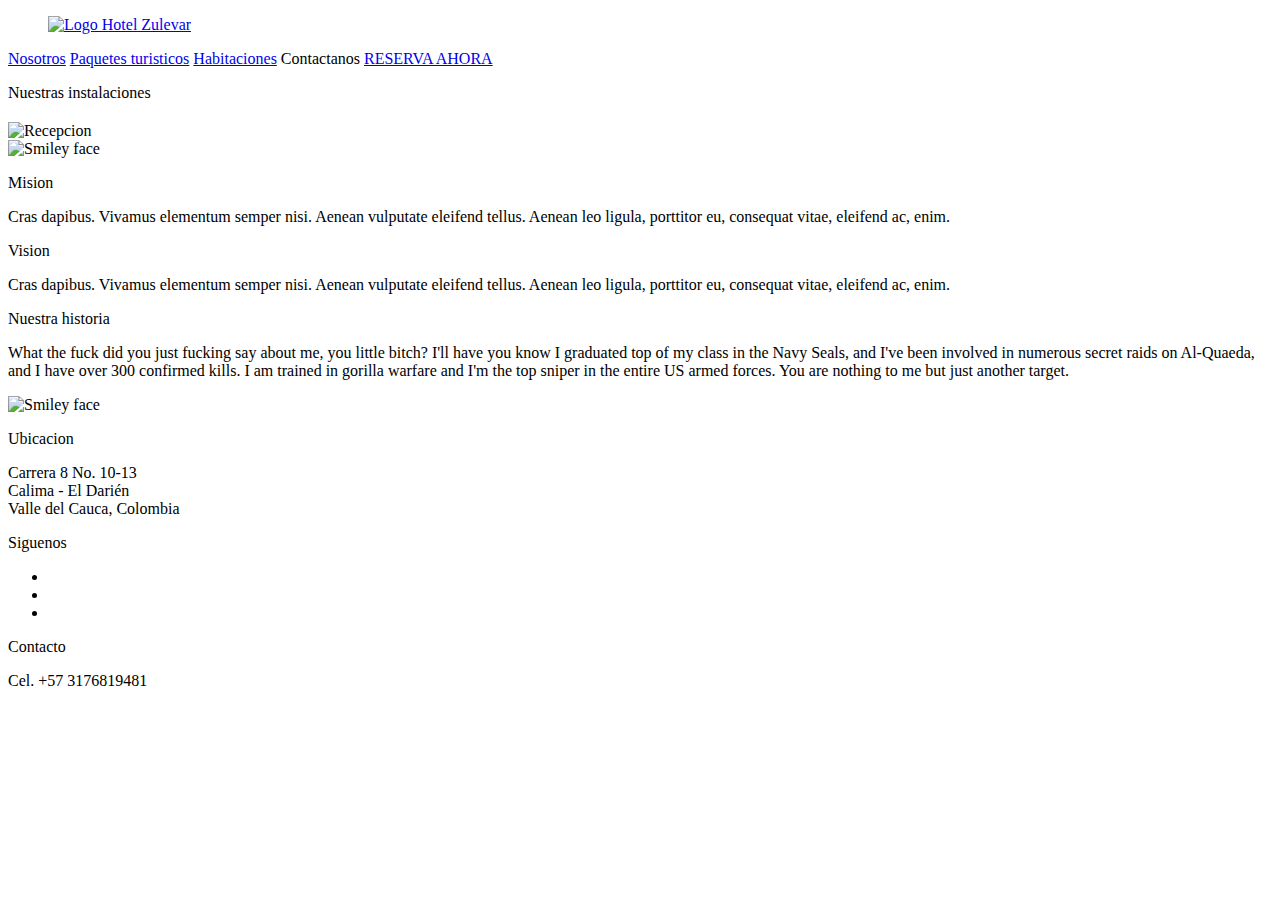
==== aboutUs.html @ 004ba403 "Adding 2 Pages" ====
<!DOCTYPE html>
<html lang="en">

<head>
    <meta charset="UTF-8">
    <meta http-equiv="X-UA-Compatible" content="IE=edge">
    <meta name="viewport" content="width=device-width, initial-scale=1.0">
    <title>Hotel zulevar - Nosotros</title>
    <link rel="stylesheet" href="styles/aboutUs.css" />
</head>

<body id="container" style="background: url('images/background.jpg') no-repeat; max-width: 4000px; background-size:cover; min-height: 100%;">
    <div id="main-content">
        <header id="header">
            <div id="WelcomeContent">
                <figure id="logo">
                    <a href="/index.html">
                        <img id="logo-img" src="images/logo.png" alt="Logo Hotel Zulevar" style="width: 100%; height: auto">
                    </img></a>
                    <figcaption></figcaption>
                </figure>
                <div id="navigation-bar">                                        
                    <nav class="nav-bar">
                        <a href="/aboutUs.html" class="text-nav">Nosotros</a>
                        <a href="/touristPacks.html" class="text-nav">Paquetes turisticos</a>
                        <a href="https://youtu.be/dQw4w9WgXcQ" class="text-nav">Habitaciones</a>
                        <a hhref="https://youtu.be/dQw4w9WgXcQ" class="text-nav">Contactanos</a>
                        <a href="/reservation.html" class="button-form">RESERVA AHORA</a>
                    </nav>
                </div>
            </div>
        </header>        
        <div id="content">
            <div id="div-our-instalations">
                <div id="our-instalations">
                    <p id="our-instalations-text">Nuestras instalaciones</p>
                </div>                
            </div>

            <!-- Posible portada con slides al igual que en index -->
            <div style="width: 100%; margin-top: 20px">
                <img class="home-page-img" src="images/aboutUs/recepcion.jpg" alt="Recepcion" width="100%" height="400">
            </div>
            
            <div id="content-info">
                <div class="row">
                    <div class="column">
                        <img class="home-page-img"
                            src="images/aboutUs/fachada.jpg"
                            alt="Smiley face" width="100%">
                    </div>
                    <div class="column">
                        <div class="div-we">
                            <p class=div-we-text>Mision</p>
                        </div>
                        <p class="div-we-info">Cras dapibus. Vivamus elementum semper nisi. Aenean vulputate eleifend tellus. Aenean leo ligula, porttitor eu, consequat vitae, eleifend ac, enim. </p>
                        <div class="div-we">
                            <p class="div-we-text">Vision</p>
                        </div>
                        <p class="div-we-info">
                            Cras dapibus. Vivamus elementum semper nisi. Aenean vulputate eleifend tellus. Aenean leo ligula, porttitor eu, consequat vitae, eleifend ac, enim. 
                        </p>                    
                    </div>
                </div>
                <div class="row">
                    <div class="column">
                        <div class="div-we">
                            <p class="div-we-text">Nuestra historia</p>
                        </div>
                        <p class="div-we-info">What the fuck did you just fucking say about me, you little bitch? I'll have you know
                            I graduated top
                            of my class in the Navy Seals, and I've been involved in numerous secret raids on Al-Quaeda, and I
                            have over 300
                            confirmed kills. I am trained in gorilla warfare and I'm the top sniper in the entire US armed
                            forces. You are
                            nothing to me but just another target. </p>
                    </div>
                    <div class="column">
                        <img class="home-page-img"
                            src="images/aboutUs/entrada.jpg" alt="Smiley face"
                            width="100%" height="500">
                    </div>
                </div>    
            </div>
                    
        </div>
        <footer class="footer">
            <div class="footer-group">
                <div class="footer-item-list">
                    <p class="item-p">Ubicacion</p>
                    <p class="item-p">Carrera 8 No. 10-13<br>
                        Calima - El Darién<br>
                        Valle del Cauca, Colombia</p>
                </div>
            </div>
            <div class="footer-group">
                <div class="footer-item-list">
                    <p class="item-p">Siguenos</p>
                    <ul class="footer-ul">
                        <li>
                            <a href="#" class="fa fa-facebook icon-size" style="color:#003F63;"></a>
                        </li>
                        <li>
                            <a href="#" class="fa fa-instagram icon-size" style="color:#D3A13D;"></a>
                        </li>
                        <li>
                            <a href="#" class="fa fa-whatsapp icon-size" style="color:#003F63;"></a>
                        </li>
                    </ul>
                </div>
            </div>
            <div class="footer-group">
                <div class="footer-item-list">
                    <p class="item-p">Contacto</p>
                    <p class="item-p">Cel. +57 3176819481</p>
                </div>
            </div>
        </footer>
    </div>
    <script src="https://kit.fontawesome.com/1dbf08d76b.js" crossorigin="anonymous"></script>
</body>

</html>
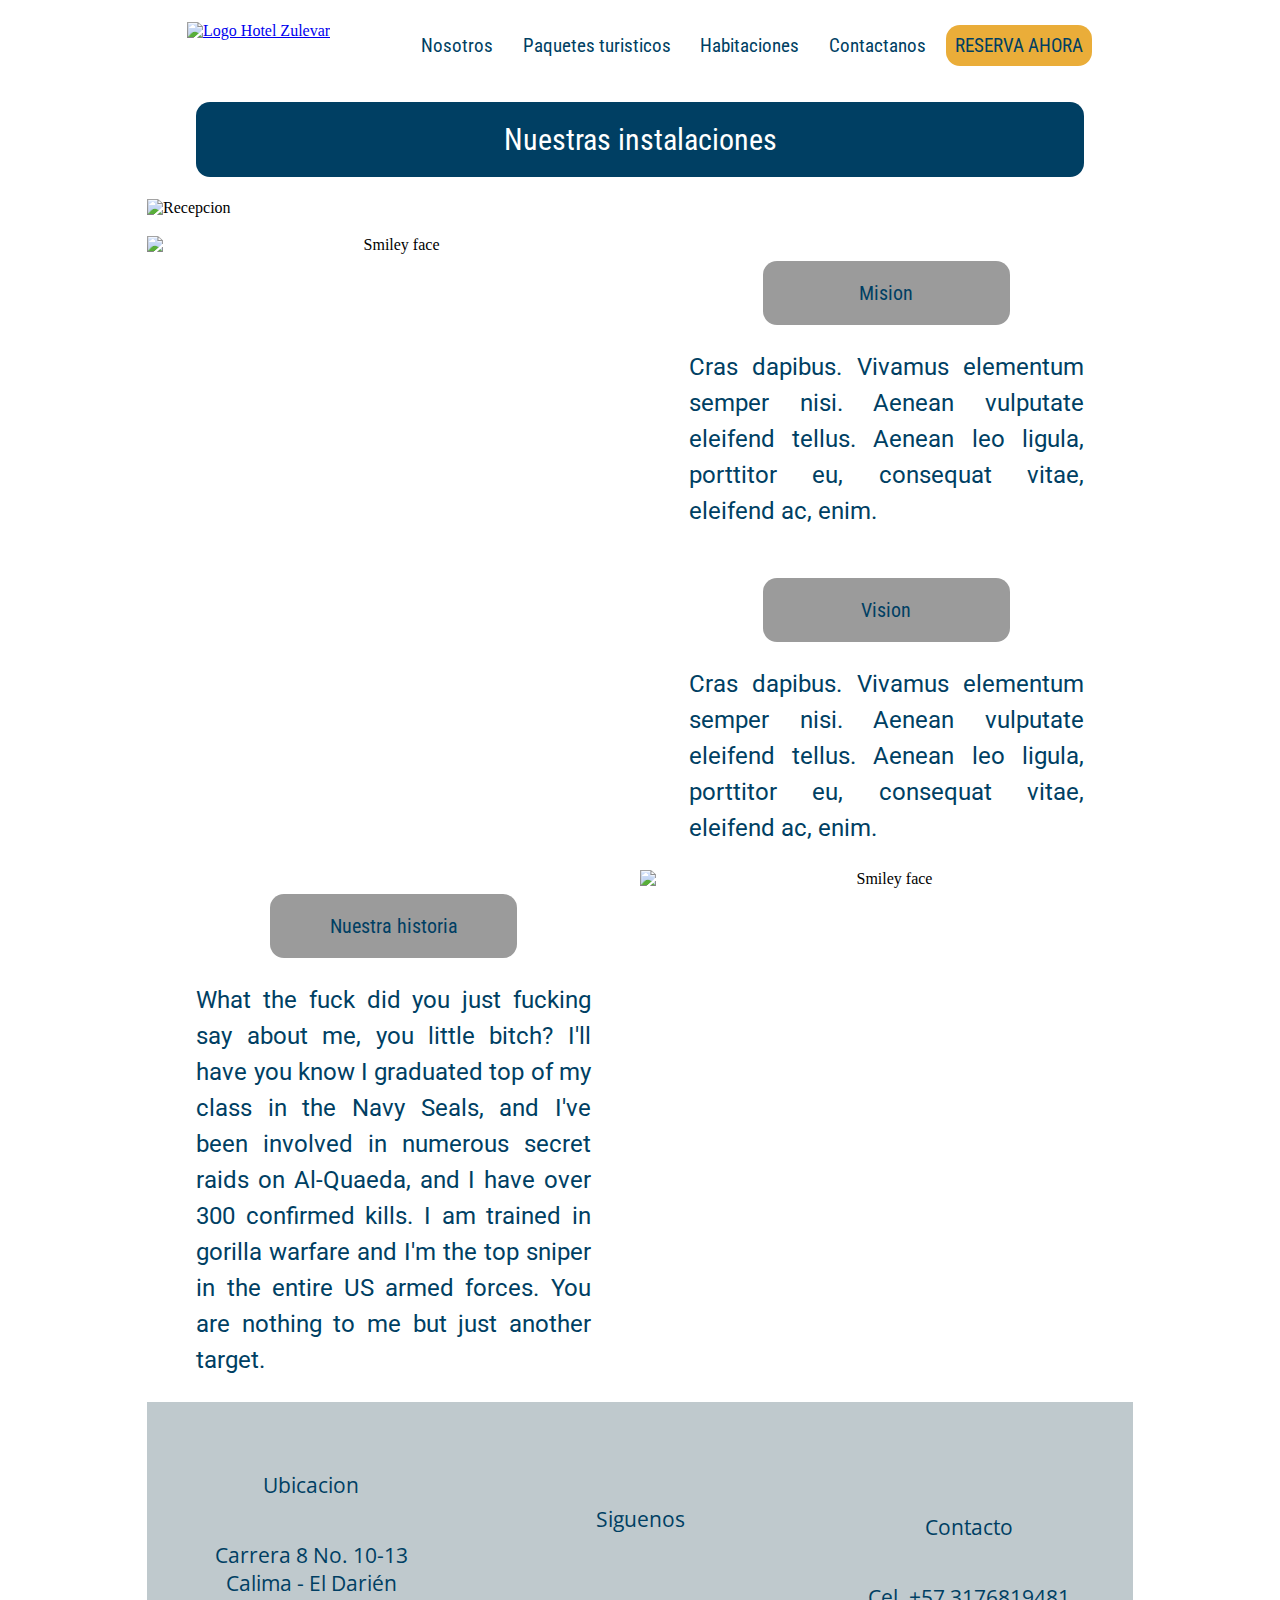
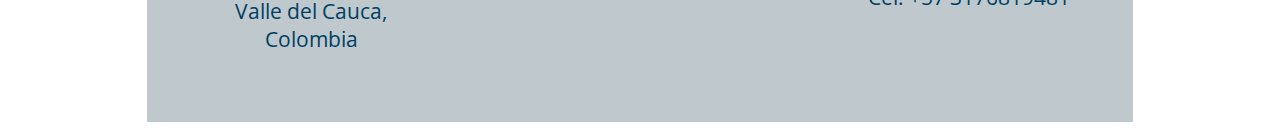
==== commit 490f68e6: "I made confirm.html look good B)" ====
--- a/aboutUs.html
+++ b/aboutUs.html
@@ -19,7 +19,7 @@
                     </img></a>
                     <figcaption></figcaption>
                 </figure>
-                <div id="navigation-bar">                                        
+                <div id="navigation-bar">
                     <nav class="nav-bar">
                         <a href="/aboutUs.html" class="text-nav">Nosotros</a>
                         <a href="/touristPacks.html" class="text-nav">Paquetes turisticos</a>
@@ -29,19 +29,19 @@
                     </nav>
                 </div>
             </div>
-        </header>        
+        </header>
         <div id="content">
             <div id="div-our-instalations">
                 <div id="our-instalations">
                     <p id="our-instalations-text">Nuestras instalaciones</p>
-                </div>                
+                </div>
             </div>
 
             <!-- Posible portada con slides al igual que en index -->
             <div style="width: 100%; margin-top: 20px">
                 <img class="home-page-img" src="images/aboutUs/recepcion.jpg" alt="Recepcion" width="100%" height="400">
             </div>
-            
+
             <div id="content-info">
                 <div class="row">
                     <div class="column">
@@ -59,7 +59,7 @@
                         </div>
                         <p class="div-we-info">
                             Cras dapibus. Vivamus elementum semper nisi. Aenean vulputate eleifend tellus. Aenean leo ligula, porttitor eu, consequat vitae, eleifend ac, enim. 
-                        </p>                    
+                        </p>
                     </div>
                 </div>
                 <div class="row">
@@ -80,9 +80,9 @@
                             src="images/aboutUs/entrada.jpg" alt="Smiley face"
                             width="100%" height="500">
                     </div>
-                </div>    
+                </div>
             </div>
-                    
+
         </div>
         <footer class="footer">
             <div class="footer-group">
--- a/styles/aboutUs.css
+++ b/styles/aboutUs.css
@@ -0,0 +1,508 @@
+@import url('https://fonts.googleapis.com/css2?family=Libre+Baskerville&display=swap');
+@import url('https://fonts.googleapis.com/css2?family=Open+Sans:wght@600&display=swap');
+@import url('https://fonts.googleapis.com/css2?family=Roboto+Condensed&display=swap');
+@import url('https://fonts.googleapis.com/css2?family=Roboto:wght@300;400;500&display=swap');
+
+
+:root {
+  --color-caracteristico: rgb(0, 63, 99);
+}
+
+p {
+  font-family: 'Open Sans', sans-serif;
+  font-size: 24px;
+  color: #505050;
+}
+
+h2 {
+  font-family: "Libre Baskerville",serif;
+  font-size: 31px;
+  color: #3E3F46;
+}
+
+ul, li {
+  display: inline;
+  width: 100%;
+}
+
+li {
+  margin: 5%;
+}
+
+img {
+  vertical-align: middle;
+}
+
+.mySlides {
+  display: none;
+}
+
+.slideshow-container {
+  max-width: 100%;
+  position: relative;
+  margin: auto;
+}
+
+/* The dots/bullets/indicators */
+.dot {
+  height: 100%;
+  width: 25%;
+  margin: 0 2%;
+  background-color: #717171;
+  display: inline-block;
+  transition: background-color 0.6s ease;
+  opacity: 0.5;
+
+}
+
+.dot-position {
+  position: absolute;
+  width: 30%;
+  height: 7px;
+  top: 93%;
+  left: 36.5%;
+}
+
+.active {
+  background-color: #e6e6e6;
+  opacity: 0.8;
+}
+
+/* Fading animation */
+.fade {
+  -webkit-animation-name: fade;
+  -webkit-animation-duration: 1.5s;
+  animation-name: fade;
+  animation-duration: 1.5s;
+}
+
+/* On smaller screens, decrease text size */
+@media only screen and (max-width: 300px) {
+  .text {font-size: 11px}
+}
+
+@-webkit-keyframes fade {
+  from {opacity: .4}
+  to {opacity: 1}
+}
+
+@keyframes fade {
+  from {opacity: .4}
+  to {opacity: 1}
+}
+/* =============================== BODY ===============================*/
+#container {
+  display: flex;
+  justify-content: center;
+  height: auto;
+}
+
+#main-content {
+  background: white;
+  width: 78%;
+  border-radius: 14px;
+  height: auto;
+}
+
+/* =============================== HEADER ===============================*/
+#header{
+  display: flex;
+  justify-content: center;
+  height: auto;
+}
+
+#WelcomeContent {
+  margin-top: 2vw;
+  width: 100%;
+  height: auto;
+  display: flex;
+  flex-direction: row;
+  justify-content: center;
+  -webkit-border-top-left-radius: 14px;
+  -webkit-border-top-right-radius: 14px;
+  -moz-border-radius-topleft: 14px;
+  -moz-border-radius-topright: 14px;
+  border-top-left-radius: 14px;
+  border-top-right-radius: 14px;
+}
+
+#logo {
+  margin-top: -1vw;
+  width: 20%;
+}
+
+#navigation-bar {
+  width: 80%;
+  height: auto;
+  align-self: flex-end;
+  display: flex;
+  justify-content: space-between;
+}
+
+.nav-bar {
+  margin-bottom: 2vw;
+  height: auto;
+}
+
+.text-nav {
+  margin-left: 0.2em;
+  margin-right: 0.2em;
+  text-align: center;
+  background: none;
+  border: none;
+  text-align: center;
+  text-decoration: none;
+  height: 4vw;
+  cursor: pointer;
+
+  padding: 0.7vw;
+  text-align: center;
+  font-family: Roboto Condensed;
+  font-style: normal;
+  font-size: 1.5vw;
+  color: #003F63;
+  text-decoration: none;
+}
+
+.text-nav:hover {
+  background: #EAAD39;
+  border: none;
+  border-radius: 14px;
+}
+
+.button-form {
+  background: #EAAD39;
+  border-radius: 14px;
+  margin-left: 0.2em;
+  margin-right: 0.2em;
+  text-align: center;
+  border: none;
+  text-align: center;
+  text-decoration: none;
+  height: 4vw;
+  cursor: pointer;
+
+  padding: 0.7vw;
+  text-align: center;
+  font-family: Roboto Condensed;
+  font-style: normal;
+  font-size: 1.5vw;
+  color: #003F63;
+  text-decoration: none;
+}
+
+.button-form:hover {
+  background: #003F63;
+  height: 4vw;
+  color: white;
+}
+
+.home-page-img {
+  flex-shrink: 0;
+  min-width: 100%;
+  min-height: 100%;
+  object-fit: cover;
+}
+
+/* =============================== CONTENT ===============================*/
+
+#div-our-instalations {
+  width: 90%;
+  height: 80%;
+  background: var(--color-caracteristico);
+  justify-self: center;
+  -webkit-border-radius: 14px;
+  -moz-border-radius: 14px;
+  border-radius: 14px;
+  margin-top: 20px;
+}
+
+#our-instalations {
+  text-align: center;
+}
+
+#our-instalations-text {
+  margin: 20px;
+  color: #FFFFFF;
+  font-family: Roboto Condensed;
+  font-style: normal;
+  font-weight: normal;
+  font-size: 30px;
+}
+
+.div-we {
+  margin-top: 5%;
+  width: 50%;
+  background: #9b9b9b; 
+  -webkit-border-radius: 14px;
+  -moz-border-radius: 14px;
+  border-radius: 14px;
+}
+
+.div-we-text {
+  color: var(--color-caracteristico);
+  font-family: Roboto Condensed;
+  font-style: normal;
+  font-weight: normal;
+  font-size: 20px;
+}
+
+.div-we-info {
+  width: 80%;
+  text-align: justify;
+  font-family: Roboto;
+  font-style: normal;
+  font-weight: normal;
+  font-size: 1.5em;
+  line-height: 1.5em;
+  color: #003F63;
+}
+
+#content {
+  display:flex;
+  flex-direction: column;
+  align-items: center;
+  justify-content: center;
+  width: 100%;
+  background: white;
+}
+
+#content-info {
+  margin-top: 2%;
+}
+
+.row {
+  display: flex;
+  flex-direction: row;
+  width: 100%;
+}
+
+.column{
+  text-align: center;
+  float: left;
+  width: 50%;
+  max-width: 50%;
+  height: auto;
+  display: flex;
+  justify-content: center;
+  align-items: center;
+  overflow: hidden;
+  flex-direction: column;
+}
+
+/* ================================ FOOTER ================================ */
+
+.footer {
+  left: 0;
+  bottom: 0;
+  width: 100%;
+  height: 20em;
+  background-color: #BFC9CD ;
+  color: white;
+  text-align: center;
+  display: flex;
+  justify-content: center;
+  align-items: center;
+}
+
+.item-p {
+  margin-left: 15%;
+  margin-right: 15%;
+  font-size: 1.7em;
+  color: #003F63;
+}
+
+.button {
+  background-color: #2c2c2c;
+  border: none;
+  padding: 15px 40px;
+  text-align: center;
+  text-decoration: none;
+  display: inline-block;
+  font-size: 16px;
+  margin: 4px 2px;
+  cursor: pointer;
+}
+
+.footer-text {
+  font-family: 'Open Sans', sans-serif;
+  color: #afb2bb;
+  text-decoration: none;
+}
+
+.footer-group {
+  width: 60%;
+  height: 100%;
+  text-align: center;
+  display: flex;
+  justify-content: center;
+  align-items: center;
+  flex-direction: column;
+}
+
+.footer-item-list {
+  width: 100%;
+  height: 100%;
+  display: flex;
+  justify-content: center;
+  align-items: center;
+  flex-direction: column;
+}
+
+.footer-ul {
+  padding-inline-start: 0px;
+}
+
+.icon-size {
+  font-size: 3em;
+}
+
+/* ============================== RESPONSIVE ============================== */
+
+@media screen and (max-width: 1280px) {
+  .item-p {
+    font-size: 1.3em;
+  }
+}
+
+@media screen and (max-width: 900px) {
+  #logo {
+    width: 20%;
+    align-self: center;
+  }
+
+  #WelcomeContent {
+    width: 100%;
+    height: auto;
+    display: flex;
+    flex-direction: column;
+    align-content: center;
+    justify-content: center;
+  }
+
+  #navigation-bar {
+    width: 100%;
+    display: flex;
+  }
+
+  .text-nav{
+    padding: 1px;
+    font-size: 1.2em;
+    border-radius: 5px;
+  }
+}
+
+@media screen and (max-width: 768px) {
+  #logo {
+    width: 50%;
+  }
+
+  #navigation-bar {
+    width: 100%;
+  }
+
+  .row {
+    flex-direction: column;
+  }
+
+  .column{
+    width: 100%;
+    max-width: 100%;
+  }
+
+
+}
+
+@media screen and (max-width: 540px) {
+
+  #main-content {
+    width: 100%;
+    height: auto;
+  }
+
+  #WelcomeContent {
+    width: 100%;
+    height: auto;
+    display: flex;
+    flex-direction: column;
+    align-content: center;
+    justify-content: center;
+  }
+
+  #logo {
+    width: 70%;
+    align-self: center;
+  }
+
+  #navigation-bar {
+    width: 100%;
+    display: flex;
+  }
+
+  .text-nav{
+    padding: 1px;
+    font-size: 1em;
+    border-radius: 5px;
+  }
+
+  .button-form {
+    height: 25px;
+    border-radius: 5px;
+    font-size: 1em;
+    padding: 3px;
+  }
+
+  #about-us-text {
+    font-size: 1em;
+  }
+
+  .about-us-info-text {
+    font-size: 1em;
+    line-height: 1em;
+  }
+
+  .google-maps-text {
+    font-size: 1em;
+  }
+
+  .item-p {
+    font-size: 0.7em;
+  }
+
+  .footer-ul {
+    display: flex;
+    flex-direction: column;
+  }
+
+  .icon-size {
+    font-size: 1.7em;
+  }
+
+}
+
+@media screen and (max-width: 360px) {
+  .text-nav {
+    font-size: 0.8em;
+    font-weight: 600;
+  }
+
+  .button-form {
+    margin-top: 5px;
+    margin-left: 125px;
+    height: 25px;
+    padding: 0px;
+    font-size: 0.8em;
+    padding: 0px;
+    font-weight: 600;
+  }
+
+  .footer-ul {
+    display: flex;
+    flex-direction: column;
+  }
+
+  .icon-size {
+    font-size: 1em;
+  }
+
+}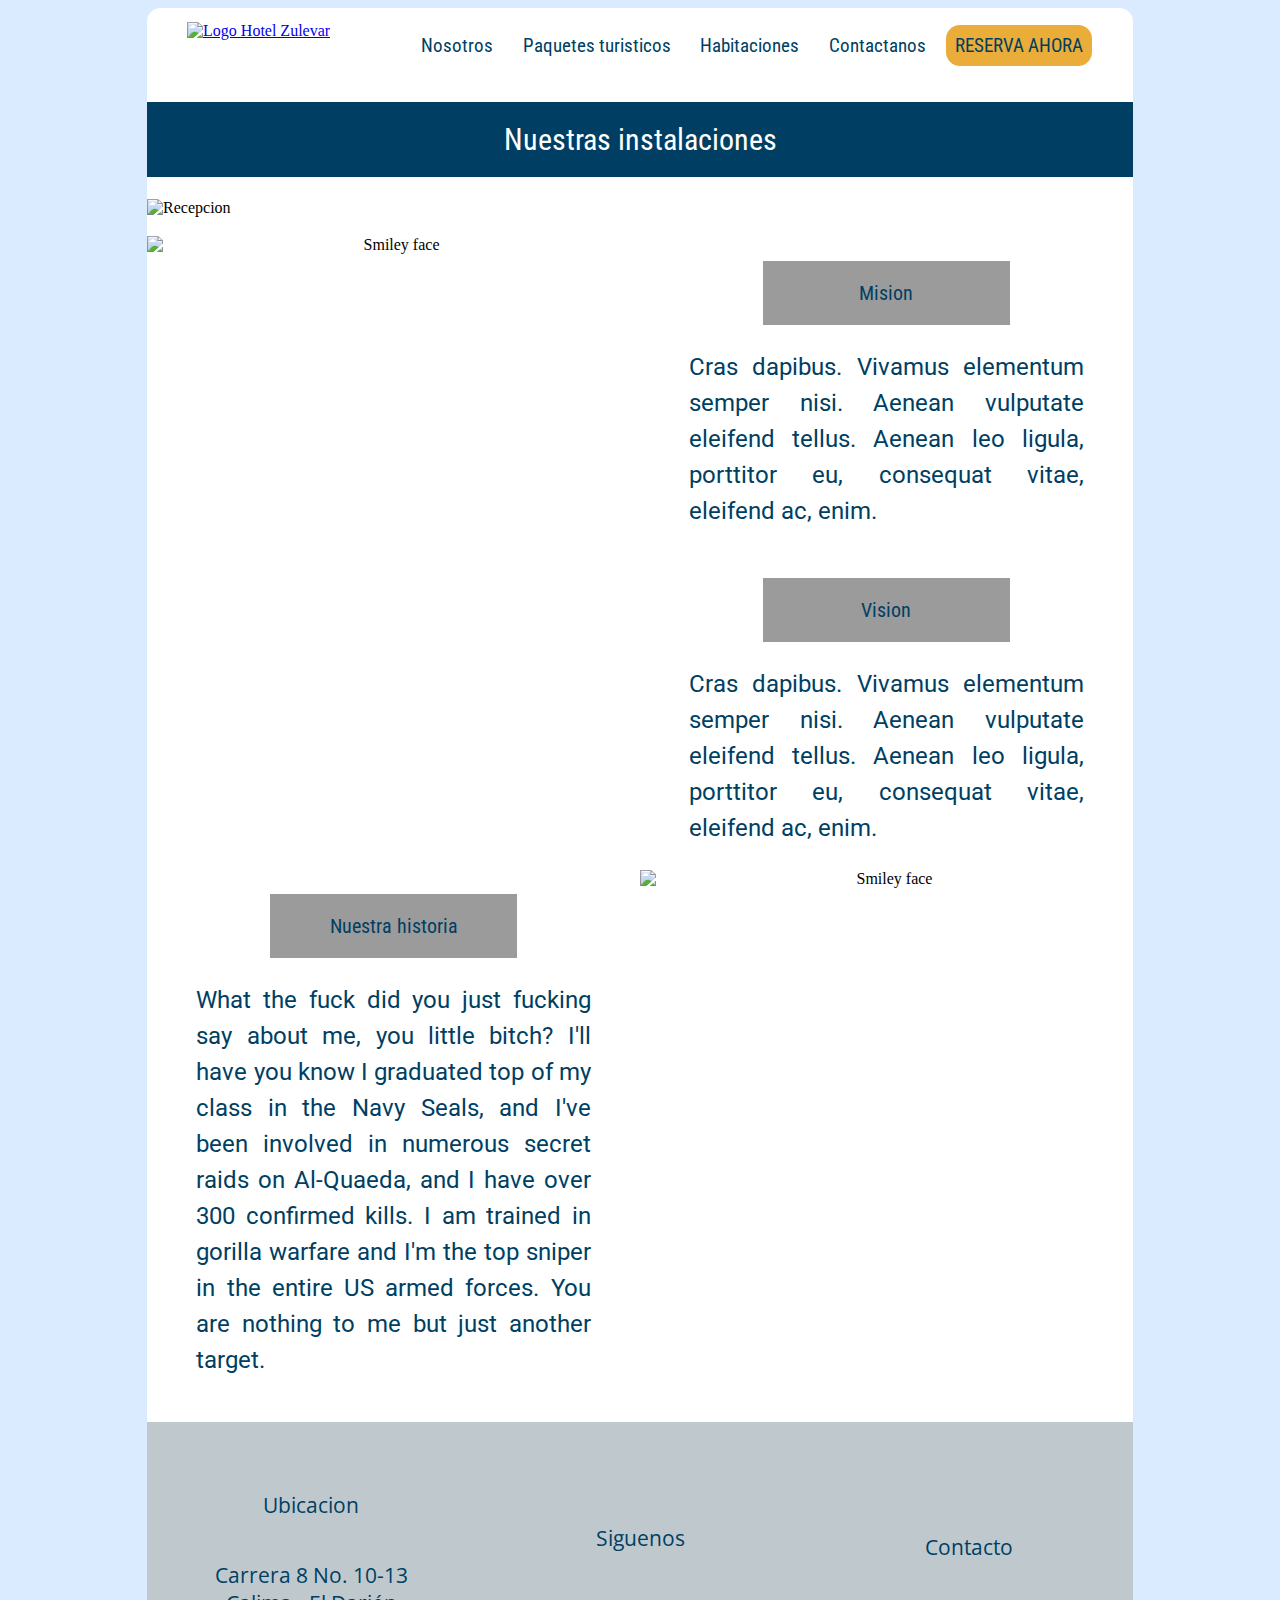
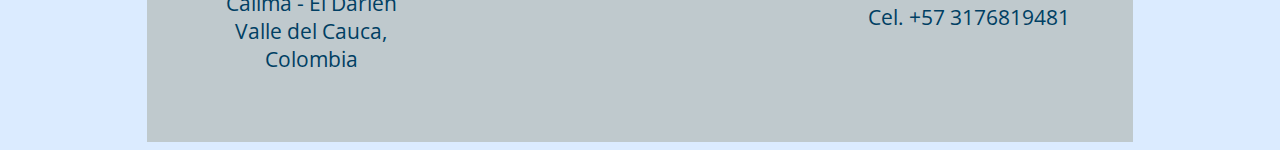
==== commit 2553309b: "Test corrections" ====
--- a/aboutUs.html
+++ b/aboutUs.html
@@ -9,7 +9,7 @@
     <link rel="stylesheet" href="styles/aboutUs.css" />
 </head>
 
-<body id="container" style="background: url('images/background.jpg') no-repeat; max-width: 4000px; background-size:cover; min-height: 100%;">
+<body id="container" style="background: #DBEBFF">
     <div id="main-content">
         <header id="header">
             <div id="WelcomeContent">
@@ -101,7 +101,7 @@
                             <a href="#" class="fa fa-facebook icon-size" style="color:#003F63;"></a>
                         </li>
                         <li>
-                            <a href="#" class="fa fa-instagram icon-size" style="color:#D3A13D;"></a>
+                            <a href="#" class="fa fa-instagram icon-size" style="color:#003F63;"></a>
                         </li>
                         <li>
                             <a href="#" class="fa fa-whatsapp icon-size" style="color:#003F63;"></a>
--- a/styles/aboutUs.css
+++ b/styles/aboutUs.css
@@ -207,13 +207,10 @@
 /* =============================== CONTENT ===============================*/
 
 #div-our-instalations {
-  width: 90%;
+  width: 100%;
   height: 80%;
   background: var(--color-caracteristico);
-  justify-self: center;
-  -webkit-border-radius: 14px;
-  -moz-border-radius: 14px;
-  border-radius: 14px;
+  justify-self: center;  
   margin-top: 20px;
 }
 
@@ -233,16 +230,13 @@
 .div-we {
   margin-top: 5%;
   width: 50%;
-  background: #9b9b9b; 
-  -webkit-border-radius: 14px;
-  -moz-border-radius: 14px;
-  border-radius: 14px;
+  background: #9b9b9b;
 }
 
 .div-we-text {
   color: var(--color-caracteristico);
   font-family: Roboto Condensed;
-  font-style: normal;
+  font-style: bold;
   font-weight: normal;
   font-size: 20px;
 }
@@ -255,7 +249,7 @@
   font-weight: normal;
   font-size: 1.5em;
   line-height: 1.5em;
-  color: #003F63;
+  color: var(--color-caracteristico);
 }
 
 #content {
@@ -265,6 +259,7 @@
   justify-content: center;
   width: 100%;
   background: white;
+  margin-bottom: 2%;
 }
 
 #content-info {
